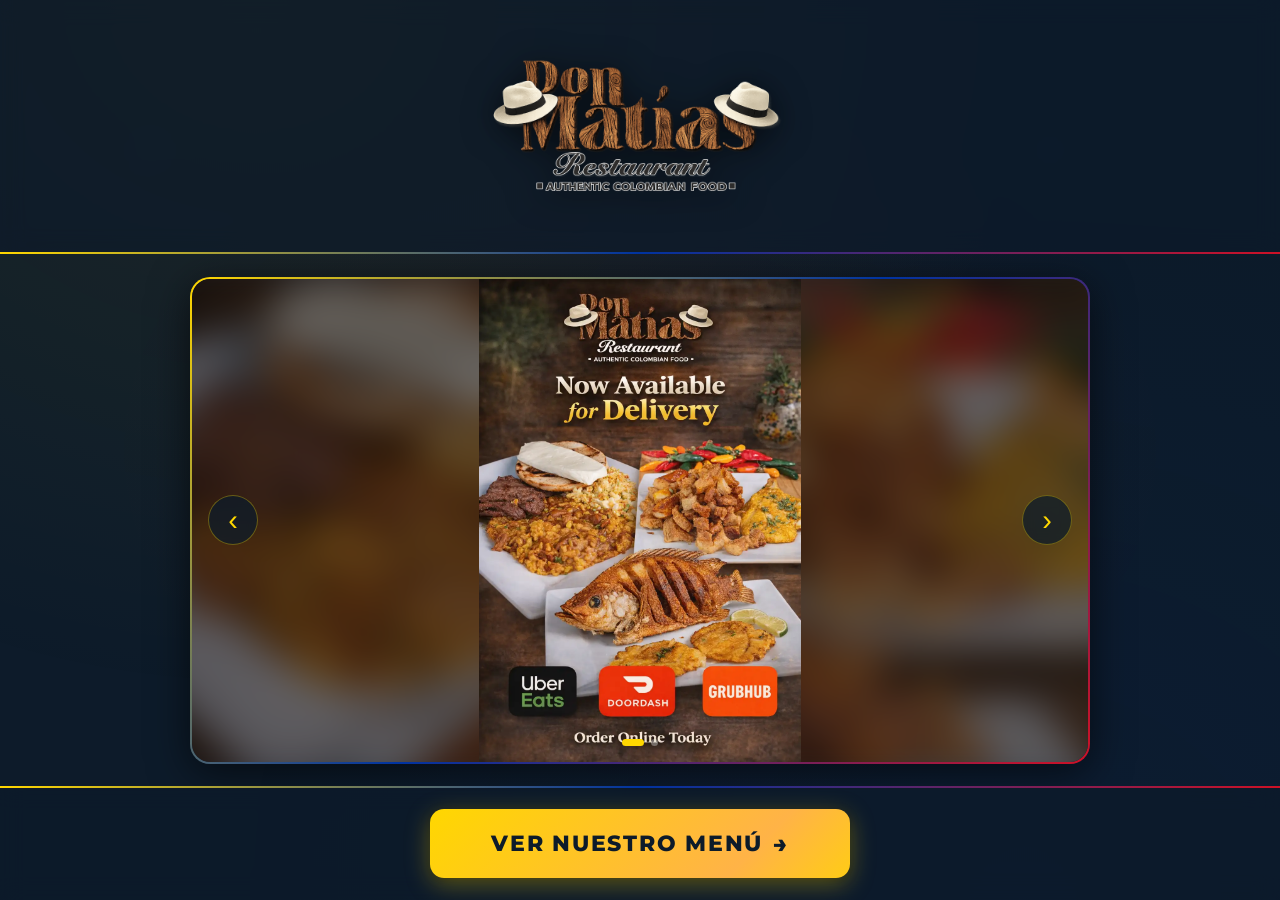
==== index.html @ 0f85e36d "ipload proyecto local" ====
<!DOCTYPE html>
<html lang="es">
<head>
    <meta charset="UTF-8">
    <meta name="viewport" content="width=device-width, initial-scale=1.0">
    <title>Don Matías - Restaurante Colombiano</title>
    <link href="https://fonts.googleapis.com/css2?family=Montserrat:wght@300;400;600;700;800&family=Playfair+Display:wght@400;600;700;900&display=swap" rel="stylesheet">
    <style>
        *, *::before, *::after {
            margin: 0; padding: 0;
            box-sizing: border-box;
            -webkit-user-select: none;
            user-select: none;
            -webkit-tap-highlight-color: transparent;
            -webkit-touch-callout: none;
        }

        :root {
            --colombia-yellow: #FFD700;
            --colombia-blue:   #0033A0;
            --colombia-red:    #CE1126;
            --gold-accent:     #FFB347;
            --rich-black:      #0D1B2A;
            --charcoal:        #1B263B;
            --soft-white:      #FEFEFE;
        }

        body {
            font-family: 'Montserrat', sans-serif;
            height: 100vh;
            overflow: hidden;
            background-color: var(--rich-black);
            display: flex;
            flex-direction: column;
            position: relative;
        }

        /* Fondo con gradientes radiales */
        body::before {
            content: '';
            position: fixed; inset: 0;
            background:
                radial-gradient(ellipse at 20% 0%,   rgba(255,215,0,0.07)  0%, transparent 55%),
                radial-gradient(ellipse at 80% 100%, rgba(0,51,160,0.07)   0%, transparent 55%),
                radial-gradient(ellipse at 50% 50%,  rgba(206,17,38,0.04)  0%, transparent 60%);
            pointer-events: none;
            z-index: 0;
        }

        /* Patrón de puntos sutil */
        body::after {
            content: '';
            position: fixed; inset: 0;
            background: url('data:image/svg+xml,<svg xmlns="http://www.w3.org/2000/svg" viewBox="0 0 60 60"><circle cx="30" cy="30" r="1" fill="rgba(255,215,0,0.06)"/><circle cx="10" cy="10" r="0.8" fill="rgba(0,51,160,0.06)"/><circle cx="50" cy="50" r="0.8" fill="rgba(206,17,38,0.06)"/></svg>');
            pointer-events: none;
            z-index: 0;
        }

        /* ===== ANIMACIONES ===== */
        @keyframes fadeInDown {
            from { opacity: 0; transform: translateY(-20px); }
            to   { opacity: 1; transform: translateY(0); }
        }
        @keyframes fadeInUp {
            from { opacity: 0; transform: translateY(20px); }
            to   { opacity: 1; transform: translateY(0); }
        }
        @keyframes scaleIn {
            from { opacity: 0; transform: scale(0.96); }
            to   { opacity: 1; transform: scale(1); }
        }
        @keyframes pulseGlow {
            0%, 100% { box-shadow: 0 0 20px rgba(255,215,0,0.2), 0 8px 32px rgba(0,0,0,0.5); }
            50%       { box-shadow: 0 0 40px rgba(255,215,0,0.4), 0 8px 32px rgba(0,0,0,0.5); }
        }
        @keyframes shimmer {
            0%   { background-position: -200% center; }
            100% { background-position:  200% center; }
        }

        /* ===== FILA 1: HEADER ===== */
        .header-row {
            flex: 0 0 auto;
            display: flex;
            align-items: center;
            justify-content: center;
            padding: clamp(16px, 3vh, 28px) clamp(20px, 5vw, 40px);
            position: relative;
            z-index: 10;
            background: rgba(13, 27, 42, 0.7);
            backdrop-filter: blur(12px);
            animation: fadeInDown 0.7s ease-out both;
        }

        /* Línea tricolor inferior del header */
        .header-row::after {
            content: '';
            position: absolute;
            bottom: 0; left: 0; right: 0;
            height: 2px;
            background: linear-gradient(90deg, var(--colombia-yellow), var(--colombia-blue), var(--colombia-red));
        }

        .header-logo {
            height: clamp(100px, 20vw, 200px);
            width: auto;
            object-fit: contain;
            display: block;
            filter: drop-shadow(0 4px 16px rgba(0,0,0,0.6));
            transition: transform 0.3s ease;
        }
        .header-logo:hover { transform: scale(1.04); }

        /* Fallback si no carga el logo */
        .logo-fallback {
            display: none;
            text-align: center;
        }
        .logo-fallback h1 {
            font-family: 'Playfair Display', serif;
            font-size: clamp(2rem, 6vw, 4rem);
            font-weight: 900;
            background: linear-gradient(135deg, var(--colombia-yellow), var(--gold-accent));
            -webkit-background-clip: text;
            -webkit-text-fill-color: transparent;
            background-clip: text;
        }
        .logo-fallback p {
            font-size: clamp(0.7rem, 2vw, 0.9rem);
            font-weight: 600;
            letter-spacing: 0.2em;
            text-transform: uppercase;
            color: rgba(255,248,220,0.5);
        }

        /* ===== FILA 2: IMAGEN PROMO ===== */
        .content-row {
            flex: 1;
            display: flex;
            align-items: center;
            justify-content: center;
            padding: clamp(12px, 2.5vh, 24px) clamp(16px, 4vw, 32px);
            position: relative;
            z-index: 5;
            overflow: hidden;
        }

        .promo-image-container {
            width: 100%;
            height: 100%;
            max-width: clamp(400px, 90vw, 900px);
            border: 2px solid transparent;
            border-radius: 20px;
            overflow: hidden;
            position: relative;
            /* Tricolor border */
            background-image:
                linear-gradient(var(--charcoal), var(--charcoal)),
                linear-gradient(135deg,
                    var(--colombia-yellow) 0%,
                    var(--colombia-blue)   50%,
                    var(--colombia-red)    100%);
            background-origin: border-box;
            background-clip: padding-box, border-box;
            animation: scaleIn 0.8s ease-out 0.3s both, pulseGlow 4s ease-in-out 1s infinite;
            box-shadow: 0 8px 40px rgba(0,0,0,0.6);
        }

        /* ===== CARRUSEL ===== */
        .carousel {
            position: absolute;
            inset: 0;
            overflow: hidden;
            border-radius: 18px;
        }
        .carousel-track {
            display: flex;
            height: 100%;
            width: 100%;
            transition: transform 0.55s cubic-bezier(0.4, 0, 0.2, 1);
            will-change: transform;
        }
        .carousel-slide {
            min-width: 100%;
            width: 100%;
            height: 100%;
            flex-shrink: 0;
            overflow: hidden;
            display: flex;
            align-items: center;
            justify-content: center;
            position: relative;
        }
        .carousel-slide::before {
            content: '';
            position: absolute; inset: 0;
            background-image: var(--slide-bg);
            background-size: cover;
            background-position: center;
            filter: blur(18px) brightness(0.45);
            transform: scale(1.1);
            z-index: 0;
        }
        .carousel-slide img {
            position: relative;
            z-index: 1;
            max-width: 100%;
            max-height: 100%;
            object-fit: contain;
            display: block;
            transition: transform 0.4s ease;
        }
        .carousel-slide:hover img { transform: scale(1.02); }
        .carousel-btn {
            position: absolute;
            top: 50%;
            transform: translateY(-50%);
            z-index: 20;
            width: clamp(36px, 6vw, 50px);
            height: clamp(36px, 6vw, 50px);
            border-radius: 50%;
            background: rgba(13, 27, 42, 0.75);
            border: 1px solid rgba(255, 215, 0, 0.35);
            color: var(--colombia-yellow);
            font-size: clamp(1.3rem, 3vw, 1.8rem);
            cursor: pointer;
            display: flex;
            align-items: center;
            justify-content: center;
            transition: all 0.2s ease;
            backdrop-filter: blur(6px);
            line-height: 1;
        }
        .carousel-btn:hover {
            background: rgba(255, 215, 0, 0.2);
            border-color: var(--colombia-yellow);
            transform: translateY(-50%) scale(1.1);
        }
        .carousel-btn-prev { left: clamp(8px, 2vw, 16px); }
        .carousel-btn-next { right: clamp(8px, 2vw, 16px); }
        .carousel-dots {
            position: absolute;
            bottom: clamp(10px, 2vh, 16px);
            left: 50%;
            transform: translateX(-50%);
            display: flex;
            gap: 7px;
            z-index: 20;
        }
        .carousel-dot {
            width: 7px; height: 7px;
            border-radius: 50%;
            background: rgba(255, 255, 255, 0.35);
            cursor: pointer;
            transition: all 0.25s ease;
            border: none;
        }
        .carousel-dot.active {
            background: var(--colombia-yellow);
            width: 22px;
            border-radius: 4px;
        }

        /* ===== FILA 3: BOTÓN CTA ===== */
        .action-row {
            flex: 0 0 auto;
            display: flex;
            align-items: center;
            justify-content: center;
            padding: clamp(14px, 2.5vh, 24px) clamp(20px, 5vw, 40px);
            position: relative;
            z-index: 10;
            background: rgba(13, 27, 42, 0.7);
            backdrop-filter: blur(12px);
            animation: fadeInUp 0.7s ease-out 0.6s both;
        }

        /* Línea tricolor superior del footer */
        .action-row::before {
            content: '';
            position: absolute;
            top: 0; left: 0; right: 0;
            height: 2px;
            background: linear-gradient(90deg, var(--colombia-yellow), var(--colombia-blue), var(--colombia-red));
        }

        .cta-button {
            display: inline-flex;
            align-items: center;
            justify-content: center;
            gap: 10px;
            text-decoration: none;
            width: 100%;
            max-width: clamp(260px, 60vw, 420px);
            padding: clamp(14px, 3vh, 20px) clamp(28px, 7vw, 52px);
            border-radius: 14px;
            border: none;
            cursor: pointer;
            /* Gradiente animado tipo shimmer */
            background: linear-gradient(
                135deg,
                var(--colombia-yellow)  0%,
                var(--gold-accent)      40%,
                var(--colombia-yellow)  60%,
                #FFC200                 100%
            );
            background-size: 200% auto;
            color: var(--rich-black);
            font-family: 'Montserrat', sans-serif;
            font-size: clamp(15px, 3.5vw, 22px);
            font-weight: 800;
            letter-spacing: 0.08em;
            text-transform: uppercase;
            box-shadow: 0 6px 24px rgba(255,215,0,0.35), 0 2px 8px rgba(0,0,0,0.4);
            transition: all 0.3s ease;
            animation: shimmer 3s linear infinite;
        }
        .cta-button::after {
            content: '→';
            font-size: 1.1em;
            transition: transform 0.2s ease;
        }
        .cta-button:hover {
            transform: translateY(-3px) scale(1.02);
            box-shadow: 0 12px 36px rgba(255,215,0,0.5), 0 4px 12px rgba(0,0,0,0.4);
        }
        .cta-button:hover::after { transform: translateX(4px); }
        .cta-button:active { transform: scale(0.98); }
    </style>
</head>
<body>

    <!-- FILA 1: HEADER -->
    <div class="header-row">
        <img src="assets/img/logo.png"
             alt="Don Matías Restaurant"
             class="header-logo"
             onerror="this.style.display='none'; this.nextElementSibling.style.display='block';">
        <div class="logo-fallback">
            <h1>Don Matías</h1>
            <p>Restaurante Colombiano</p>
        </div>
    </div>

    <!-- FILA 2: CARRUSEL PROMOCIONAL -->
    <div class="content-row">
        <div class="promo-image-container">
            <div class="carousel">
                <div class="carousel-track" id="carouselTrack"></div>
                <button class="carousel-btn carousel-btn-prev" onclick="carouselMove(-1)">&#8249;</button>
                <button class="carousel-btn carousel-btn-next" onclick="carouselMove(1)">&#8250;</button>
                <div class="carousel-dots" id="carouselDots"></div>
            </div>
        </div>
    </div>

    <!-- FILA 3: BOTÓN -->
    <div class="action-row">
        <a href="menu.html" class="cta-button">Ver Nuestro Menú</a>
    </div>

    <script>
        // ================================================================
        // CARRUSEL — agrega aquí tus imágenes promocionales
        // Usa { image: 'ruta' } para imágenes reales
        // ================================================================
        const PROMO_ITEMS = [
            { image: 'assets/img/promos/welcome_1.webp' },
            { image: 'assets/img/promos/welcome_2.webp' },
        ];

        let carouselIndex = 0;
        let carouselTimer;

        function carouselInit() {
            const track = document.getElementById('carouselTrack');
            const dots  = document.getElementById('carouselDots');
            if (!track || !dots) return;

            track.innerHTML = PROMO_ITEMS.map(item => `
                <div class="carousel-slide" style="--slide-bg: url('${item.image}')">
                    <img src="${item.image}" alt="Promoción Don Matías">
                </div>
            `).join('');

            dots.innerHTML = PROMO_ITEMS.map((_, i) =>
                `<button class="carousel-dot ${i === 0 ? 'active' : ''}" onclick="carouselGoTo(${i})"></button>`
            ).join('');

            // Ocultar botones si solo hay 1 imagen
            if (PROMO_ITEMS.length <= 1) {
                document.querySelectorAll('.carousel-btn').forEach(b => b.style.display = 'none');
                dots.style.display = 'none';
            }

            carouselAutoPlay();
        }

        function carouselGoTo(index) {
            carouselIndex = (index + PROMO_ITEMS.length) % PROMO_ITEMS.length;
            document.getElementById('carouselTrack').style.transform = `translateX(-${carouselIndex * 100}%)`;
            document.querySelectorAll('.carousel-dot').forEach((d, i) =>
                d.classList.toggle('active', i === carouselIndex));
            clearInterval(carouselTimer);
            carouselAutoPlay();
        }

        function carouselMove(dir) { carouselGoTo(carouselIndex + dir); }

        function carouselAutoPlay() {
            if (PROMO_ITEMS.length > 1) {
                carouselTimer = setInterval(() => carouselMove(1), 5000);
            }
        }

        document.addEventListener('DOMContentLoaded', function() {
            carouselInit();

            // Pulso periódico en el botón CTA
            const btn = document.querySelector('.cta-button');
            if (btn) {
                setInterval(() => {
                    btn.style.transform = 'scale(1.03)';
                    setTimeout(() => { btn.style.transform = ''; }, 220);
                }, 5000);
            }
        });
    </script>
</body>
</html>
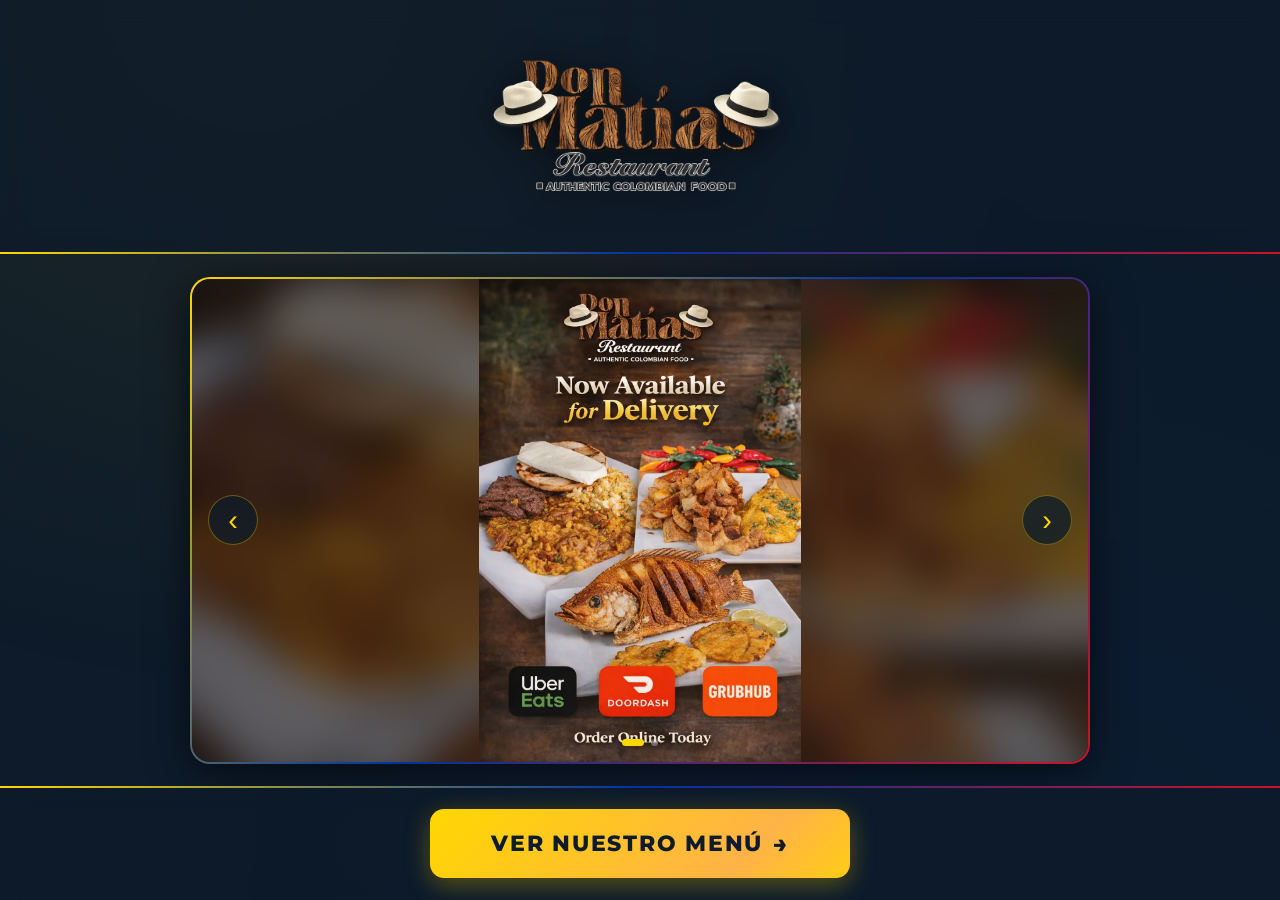
==== commit dd8aee8e: "update index.html add file js" ====
--- a/index.html
+++ b/index.html
@@ -359,72 +359,6 @@
         <a href="menu.html" class="cta-button">Ver Nuestro Menú</a>
     </div>
 
-    <script>
-        // ================================================================
-        // CARRUSEL — agrega aquí tus imágenes promocionales
-        // Usa { image: 'ruta' } para imágenes reales
-        // ================================================================
-        const PROMO_ITEMS = [
-            { image: 'assets/img/promos/welcome_1.webp' },
-            { image: 'assets/img/promos/welcome_2.webp' },
-        ];
-
-        let carouselIndex = 0;
-        let carouselTimer;
-
-        function carouselInit() {
-            const track = document.getElementById('carouselTrack');
-            const dots  = document.getElementById('carouselDots');
-            if (!track || !dots) return;
-
-            track.innerHTML = PROMO_ITEMS.map(item => `
-                <div class="carousel-slide" style="--slide-bg: url('${item.image}')">
-                    <img src="${item.image}" alt="Promoción Don Matías">
-                </div>
-            `).join('');
-
-            dots.innerHTML = PROMO_ITEMS.map((_, i) =>
-                `<button class="carousel-dot ${i === 0 ? 'active' : ''}" onclick="carouselGoTo(${i})"></button>`
-            ).join('');
-
-            // Ocultar botones si solo hay 1 imagen
-            if (PROMO_ITEMS.length <= 1) {
-                document.querySelectorAll('.carousel-btn').forEach(b => b.style.display = 'none');
-                dots.style.display = 'none';
-            }
-
-            carouselAutoPlay();
-        }
-
-        function carouselGoTo(index) {
-            carouselIndex = (index + PROMO_ITEMS.length) % PROMO_ITEMS.length;
-            document.getElementById('carouselTrack').style.transform = `translateX(-${carouselIndex * 100}%)`;
-            document.querySelectorAll('.carousel-dot').forEach((d, i) =>
-                d.classList.toggle('active', i === carouselIndex));
-            clearInterval(carouselTimer);
-            carouselAutoPlay();
-        }
-
-        function carouselMove(dir) { carouselGoTo(carouselIndex + dir); }
-
-        function carouselAutoPlay() {
-            if (PROMO_ITEMS.length > 1) {
-                carouselTimer = setInterval(() => carouselMove(1), 5000);
-            }
-        }
-
-        document.addEventListener('DOMContentLoaded', function() {
-            carouselInit();
-
-            // Pulso periódico en el botón CTA
-            const btn = document.querySelector('.cta-button');
-            if (btn) {
-                setInterval(() => {
-                    btn.style.transform = 'scale(1.03)';
-                    setTimeout(() => { btn.style.transform = ''; }, 220);
-                }, 5000);
-            }
-        });
-    </script>
+    <script src="assets/js/index.js"></script>
 </body>
 </html>
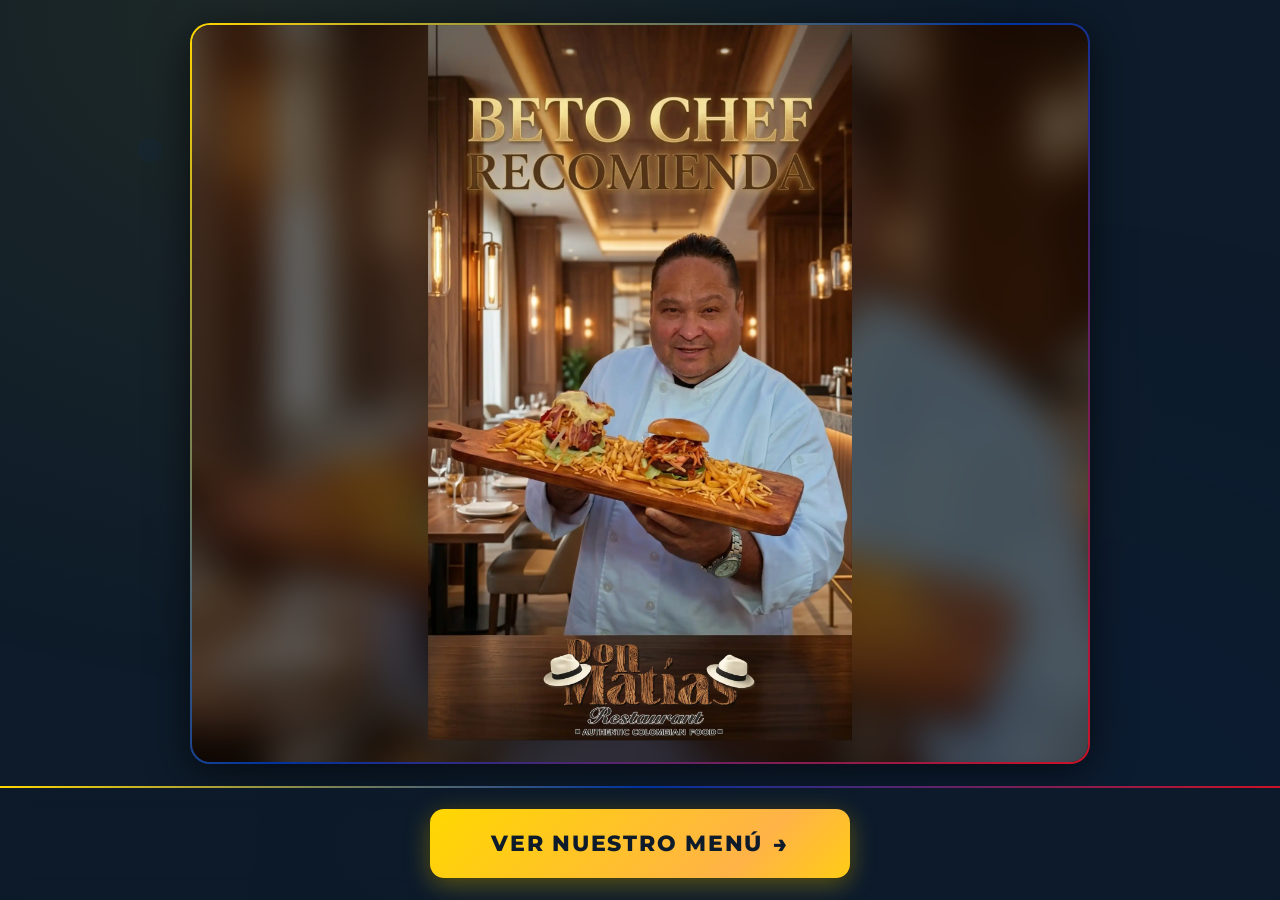
==== commit 6f59cb99: "Change in index: header removed and promo changed" ====
--- a/index.html
+++ b/index.html
@@ -329,19 +329,6 @@
     </style>
 </head>
 <body>
-
-    <!-- FILA 1: HEADER -->
-    <div class="header-row">
-        <img src="assets/img/logo.png"
-             alt="Don Matías Restaurant"
-             class="header-logo"
-             onerror="this.style.display='none'; this.nextElementSibling.style.display='block';">
-        <div class="logo-fallback">
-            <h1>Don Matías</h1>
-            <p>Restaurante Colombiano</p>
-        </div>
-    </div>
-
     <!-- FILA 2: CARRUSEL PROMOCIONAL -->
     <div class="content-row">
         <div class="promo-image-container">
